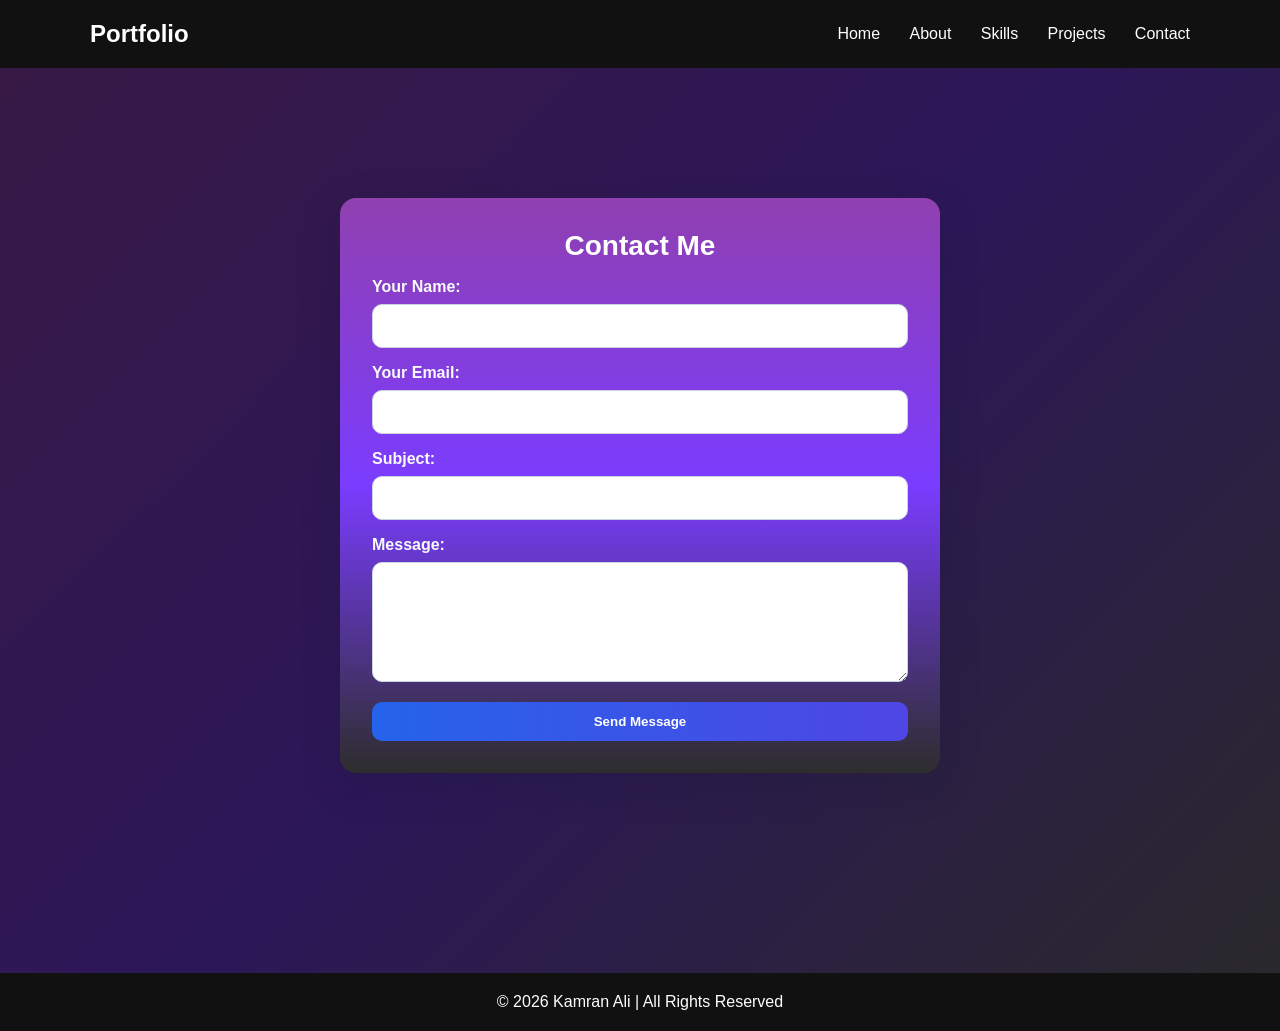
==== contact.html @ 1bfacfa7 "portfolio updated" ====
<!DOCTYPE html>
<html lang="en">
<head>
    <meta charset="UTF-8">
    <meta name="viewport" content="width=device-width, initial-scale=1.0">
    <title>Contact | Kamran Ali</title>
    <link rel="stylesheet" href="style.css">
    <link rel="stylesheet" href="contactstyle.css">
</head>
<body>
    <header>
        <div class="container nav">
            <h2 class="logo">Portfolio</h2>

            <nav>
                <a href="index.html#home">Home</a>
                <a href="index.html#about">About</a>
                <a href="index.html#skills">Skills</a>
                <a href="index.html#projects">Projects</a>
                <a href="contact.html">Contact</a>
            </nav>
        </div>
    </header>

    <main class="contact-page">
        <section class="container contact-section">
            <form action="#">
                <h2 class="contact-title">Contact Me</h2>

                <label for="name">Your Name:</label>
                <input type="text" id="name" name="name" required>

                <label for="email">Your Email:</label>
                <input type="email" id="email" name="email" required>

                <label for="subject">Subject:</label>
                <input type="text" id="subject" name="subject" required>

                <label for="message">Message:</label>
                <textarea id="message" name="message" required></textarea>

                <button type="submit">Send Message</button>
            </form>
        </section>
    </main>

    <footer>
        © 2026 Kamran Ali | All Rights Reserved
    </footer>
</body>
</html>
---- style.css ----
*{
    margin:0;
    padding:0;
    box-sizing:border-box;
    font-family:Arial,sans-serif;
}

html{
    scroll-behavior:smooth;
}

body{
    background: #040720;
    color:white;
}

.container{
    width:90%;
    max-width:1100px;
    margin:auto;
}

header{

    position:sticky;
    top:0;
    width: 100%;
    z-index: 1000;
    background: #111;
}

.nav{
    display:flex;
    justify-content:space-between;
    align-items:center;
    padding:20px 0;
}

.logo{
    color:white;
}

nav a{
    color:white;
    text-decoration:none;
    margin-left:25px;
}

nav a:hover{
    color:#38bdf8;
}

.hero{
    display:flex;
    justify-content:space-between;
    align-items:center;
    padding:80px 0;
    gap:40px;
}

.hero-text h1{
    font-size:48px;
    margin:10px 0;
    /* color:#0f172a; */
    color: (#cd5ff8, #7a3cff);
}

.hero-text h2{
    color:#2563eb;
}
.hero-text h1{

    color: rgba(170, 79, 216, 0.938);
    font-weight: bold;
}

.hero-text p{
    margin:20px 0;
    line-height:1.6;
}

.btn{
    display:inline-block;
    /* background:#2563eb; */
    background: linear-gradient(135deg, #cd5ff8, #7a3cff, #2d2d2d);
    color:white;
    text-decoration:none;
    padding:12px 28px;
    border-radius:5px;
    transition:transform 0.3s ease;
}

.btn:hover{
    
    transform:scale(1.05);
}

.hero-img img{
    width:500px;
    box-shadow:0 10px 25px rgba(0,0,0,.2);
    transition:transform 0.3s ease;
    
}
.hero-img img:hover{
   transform:scale(1.05);
}

section{
    padding:70px 0;
}

.title{
    text-align:center;
    margin-bottom:40px;
    font-size:34px;
    color: rgba(170, 79, 216, 0.938);
    font-weight: bold;
    
}

.about{
    text-align:center;
    line-height:1.8;
    max-width:700px;
    margin:auto;
    
}

.cards{
    display:grid;
    grid-template-columns:repeat(auto-fit,minmax(100px,1fr));
    gap:20px;
}

.card{
    
    background: linear-gradient(135deg, #220f29, #1b0e38, #181717);
    padding:25px;
    text-align:center;
    border-radius:10px;
    box-shadow:0 5px 15px rgba(0,0,0,.08);
    transition:.3s;
    color: white;
}

.card:hover{
    transform:translateY(-8px);
}

.project-grid{
    display:grid;
    grid-template-columns:repeat(auto-fit,minmax(280px,1fr));
    gap:25px;
}

.project{
    background: linear-gradient(135deg, #220f29, #1b0e38, #181717);
    padding:25px;
    border-radius:10px;
    box-shadow:0 5px 15px rgba(0,0,0,.08);
    color: white;
}

.project h3{
    margin-bottom:15px;
    color:rgb(0, 221, 255);
}

#contact p{
    text-align:center;
    margin:12px;
}

footer{
    background:#111;
    color:white;
    text-align:center;
    padding:20px;
    margin-top:50px;
}

@media(max-width:768px){

.hero{
    flex-direction:column-reverse;
    text-align:center;
}

.hero-img img{
    width:220px;
}

.hero-text h1{
    font-size:36px;
}

.nav{
    flex-direction:column;
}

nav{
    margin-top:15px;
}

nav a{
    display:inline-block;
    margin:8px;
}

}
---- contactstyle.css ----
*
{
    margin: 0;
    padding: 0;
    box-sizing: border-box;
    font-family: Arial, sans-serif;
}

body {
    background: linear-gradient(135deg, #381944, #2c1758, #2a2a2a);
    color: white;
    min-height: 100vh;
}

.contact-page {
    padding: 60px 0 80px;
}

.contact-section {
    display: flex;
    justify-content: center;
    align-items: center;
}

form {
    width: 100%;
    max-width: 600px;
    background: linear-gradient(#9040b0, #7a3cff, #2d2d2d);
    padding: 32px;
    border-radius: 16px;
    box-shadow: 0 12px 40px rgba(15, 23, 42, 0.18);
}

.contact-title {
    margin-bottom: 16px;
    text-align: center;
    font-size: 28px;
    color: #ffffff;
}

label {
    display: block;
    margin-bottom: 8px;
    font-weight: 600;
    color: #f8fafc;
}

input,
textarea {
    width: 100%;
    padding: 12px 14px;
    margin-bottom: 16px;
    border: 1px solid #cbd5e1;
    border-radius: 10px;
    font-size: 1rem;
    transition: border-color 0.2s ease, box-shadow 0.2s ease;
}

input:focus,
textarea:focus {
    outline: none;
    border-color: #2563eb;
    box-shadow: 0 0 0 3px rgba(37, 99, 235, 0.15);
}

textarea {
    min-height: 120px;
    resize: vertical;
}

button {
    width: 100%;
    padding: 12px 16px;
    border: none;
    border-radius: 10px;
    background: linear-gradient(90deg, #2563eb, #4f46e5);
    color: #ffffff;
    font-weight: 700;
    cursor: pointer;
    transition: transform 0.2s ease, box-shadow 0.2s ease;
}

button:hover {
    transform: translateY(-2px);
    box-shadow: 0 8px 20px rgba(37, 99, 235, 0.25);
}

@media (max-width: 600px) {
    form {
        padding: 24px;
    }
}
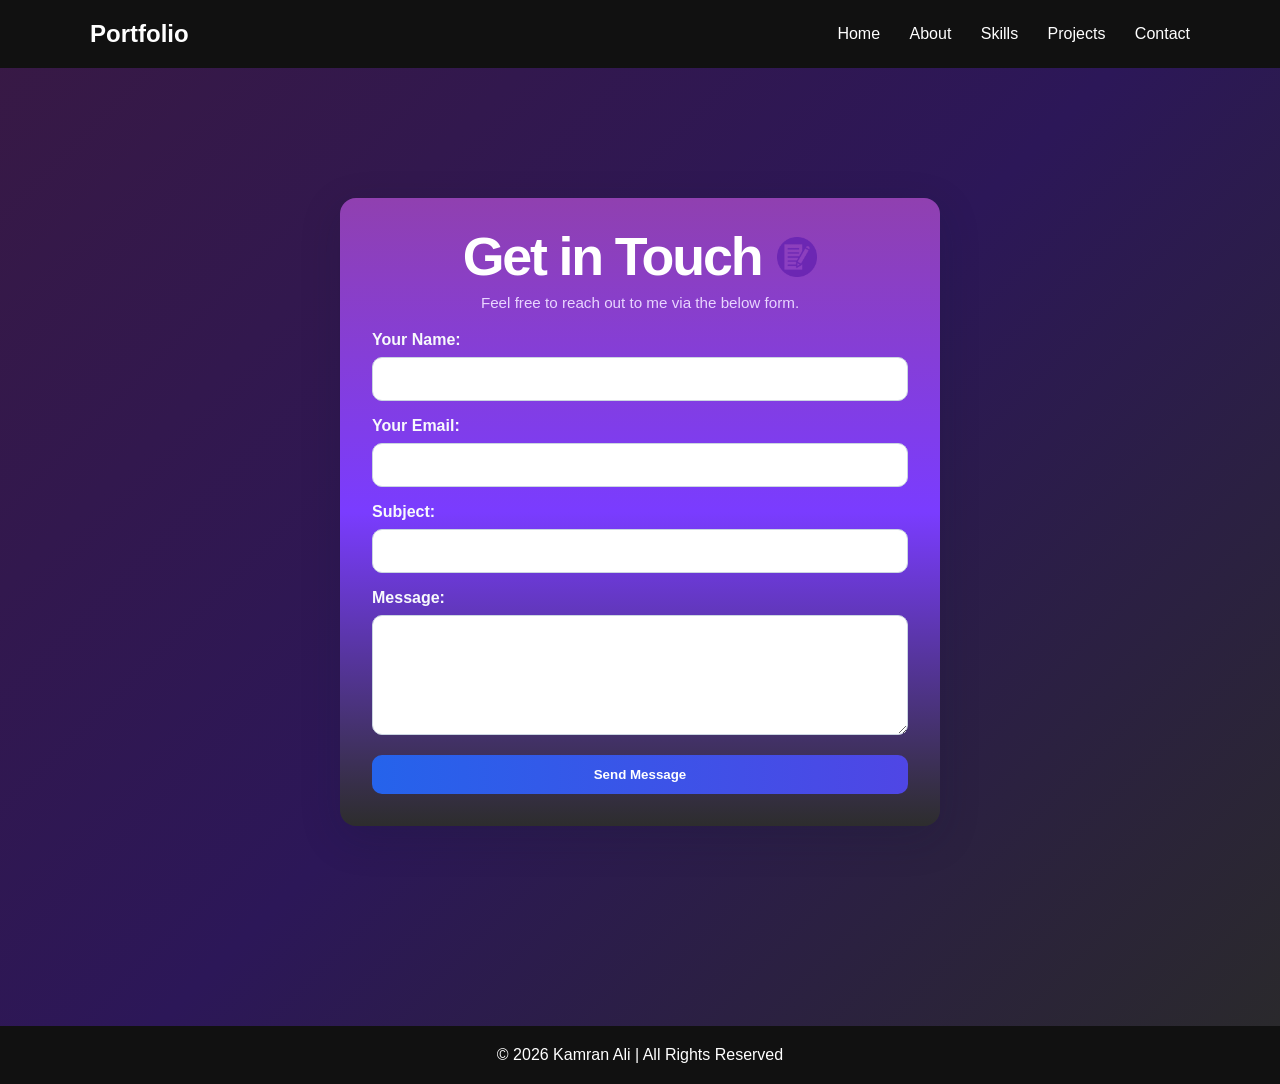
==== commit 91cdf135: "some changes added" ====
--- a/contact.html
+++ b/contact.html
@@ -25,7 +25,11 @@
     <main class="contact-page">
         <section class="container contact-section">
             <form action="#">
-                <h2 class="contact-title">Contact Me</h2>
+                <div class="contact-heading">
+                    <h2 class="contact-title">Get in Touch</h2>
+                    <img src="icon.png" alt="Contact icon" class="contact-icon">
+                </div>
+                <p class="contact-subtitle">Feel free to reach out to me via the below form.</p>
 
                 <label for="name">Your Name:</label>
                 <input type="text" id="name" name="name" required>
--- a/style.css
+++ b/style.css
@@ -81,7 +81,6 @@
 
 .btn{
     display:inline-block;
-    /* background:#2563eb; */
     background: linear-gradient(135deg, #cd5ff8, #7a3cff, #2d2d2d);
     color:white;
     text-decoration:none;
@@ -134,7 +133,7 @@
 
 .card{
     
-    background: linear-gradient(135deg, #220f29, #1b0e38, #181717);
+    background: linear-gradient(135deg, #cd5ff8, #7a3cff, #2d2d2d);
     padding:25px;
     text-align:center;
     border-radius:10px;
@@ -154,7 +153,7 @@
 }
 
 .project{
-    background: linear-gradient(135deg, #220f29, #1b0e38, #181717);
+    background: linear-gradient(135deg, #cd5ff8, #7a3cff, #2d2d2d);
     padding:25px;
     border-radius:10px;
     box-shadow:0 5px 15px rgba(0,0,0,.08);
--- a/contactstyle.css
+++ b/contactstyle.css
@@ -31,11 +31,37 @@
     box-shadow: 0 12px 40px rgba(15, 23, 42, 0.18);
 }
 
+.contact-heading {
+    display: flex;
+    width: 100%;
+    justify-content: center;
+    align-items: center;
+    gap: 16px;
+    margin-bottom: 10px;
+}
+
+.contact-icon {
+    width: 40px;
+    height: 40px;
+    object-fit: contain;
+}
+
 .contact-title {
-    margin-bottom: 16px;
+    
     text-align: center;
-    font-size: 28px;
-    color: #ffffff;
+    font-size: clamp(2.6rem, 4.2vw, 4.2rem);
+    font-weight: 900;
+    line-height: 1;
+    letter-spacing: -0.04em;
+    color: white;
+
+}
+
+.contact-subtitle {
+    text-align: center;
+    font-size: 0.95rem;
+    color: #e9d5ff;
+    margin-bottom: 20px;
 }
 
 label {
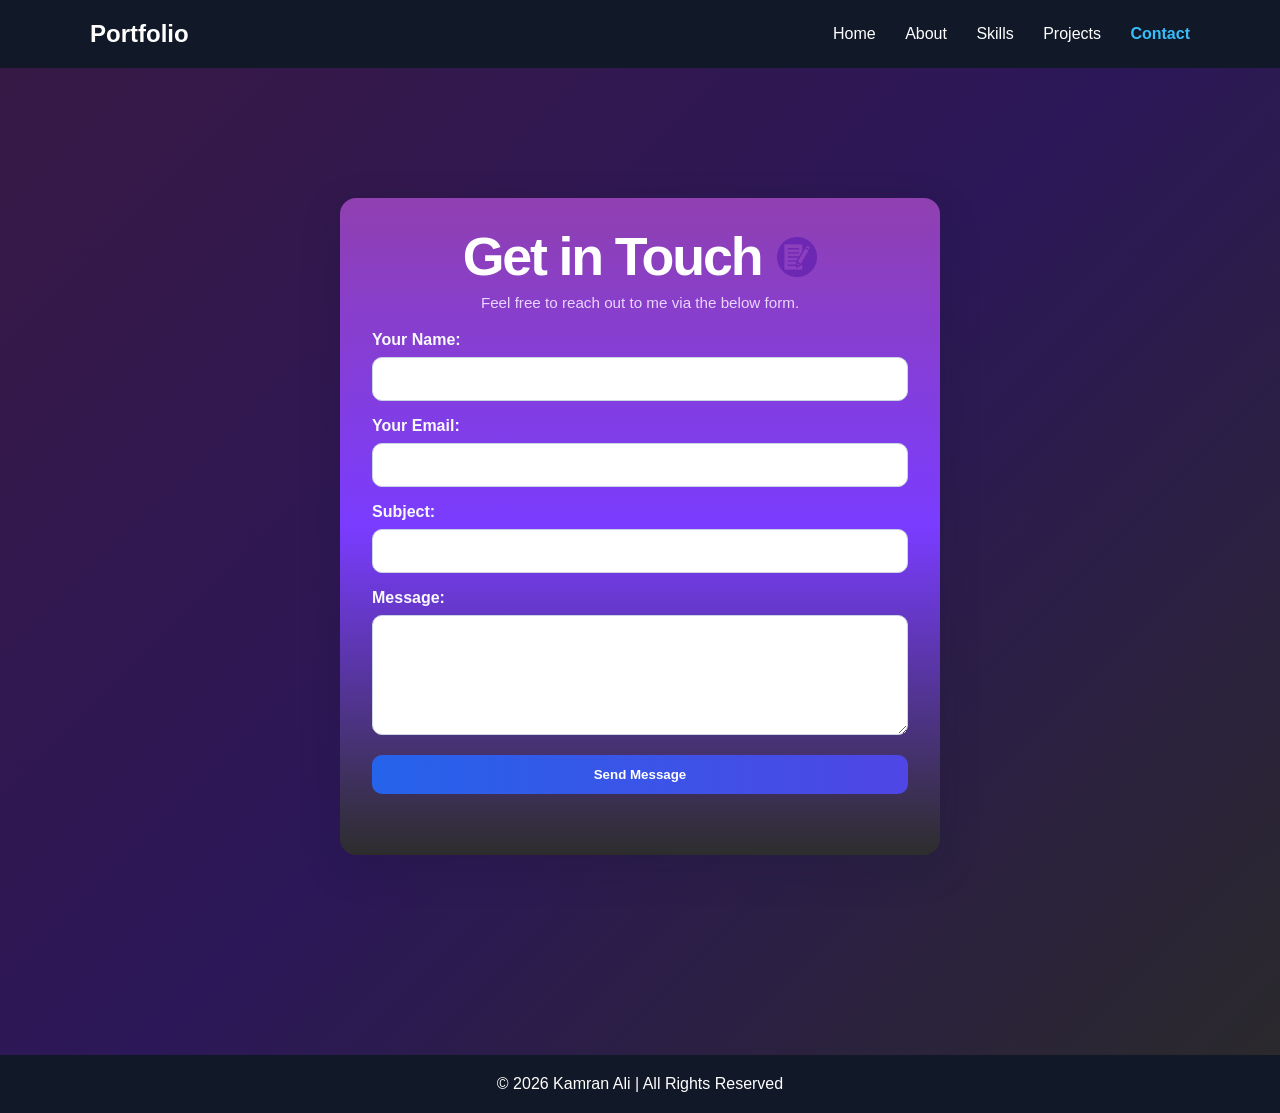
==== commit 2ce2f5e0: "js added" ====
--- a/contact.html
+++ b/contact.html
@@ -17,8 +17,14 @@
                 <a href="index.html#about">About</a>
                 <a href="index.html#skills">Skills</a>
                 <a href="index.html#projects">Projects</a>
-                <a href="contact.html">Contact</a>
+                <a href="contact.html" class="active">Contact</a>
             </nav>
+
+            <button class="nav-toggle" aria-label="Toggle navigation menu" aria-expanded="false">
+                <span></span>
+                <span></span>
+                <span></span>
+            </button>
         </div>
     </header>
 
@@ -49,7 +55,11 @@
     </main>
 
     <footer>
-        © 2026 Kamran Ali | All Rights Reserved
+        © <span class="current-year">2026</span> Kamran Ali | All Rights Reserved
     </footer>
+
+    <button class="back-to-top" aria-label="Back to top">↑</button>
+
+    <script src="script.js"></script>
 </body>
 </html>
--- a/style.css
+++ b/style.css
@@ -26,7 +26,7 @@
     top:0;
     width: 100%;
     z-index: 1000;
-    background: #111;
+    background: #111827;
 }
 
 .nav{
@@ -39,7 +39,6 @@
 .logo{
     color:white;
 }
-
 nav a{
     color:white;
     text-decoration:none;
@@ -48,6 +47,90 @@
 
 nav a:hover{
     color:#38bdf8;
+}
+
+nav a.active{
+    color:#38bdf8;
+    font-weight:bold;
+}
+
+header.scrolled{
+    box-shadow: 0 6px 20px rgba(0,0,0,.35);
+}
+
+/* Hamburger menu (hidden on desktop) */
+.nav-toggle{
+    display:none;
+    flex-direction:column;
+    justify-content:space-between;
+    width:28px;
+    height:20px;
+    background:transparent;
+    border:none;
+    cursor:pointer;
+    padding:0;
+}
+
+.nav-toggle span{
+    display:block;
+    height:3px;
+    width:100%;
+    background:white;
+    border-radius:2px;
+    transition:transform .3s ease, opacity .3s ease;
+}
+
+.nav-toggle.active span:nth-child(1){
+    transform:translateY(8px) rotate(45deg);
+}
+.nav-toggle.active span:nth-child(2){
+    opacity:0;
+}
+.nav-toggle.active span:nth-child(3){
+    transform:translateY(-9px) rotate(-45deg);
+}
+
+/* Scroll-reveal animation */
+.reveal{
+    opacity:0;
+    transform:translateY(30px);
+    transition:opacity .6s ease, transform .6s ease;
+}
+
+.reveal-visible{
+    opacity:1;
+    transform:translateY(0);
+}
+
+/* Back to top button */
+.back-to-top{
+    position:fixed;
+    right:20px;
+    bottom:20px;
+    width:46px;
+    height:46px;
+    border-radius:50%;
+    border:none;
+    background: linear-gradient(135deg, #cd5ff8, #7a3cff);
+    color:white;
+    font-size:20px;
+    cursor:pointer;
+    opacity:0;
+    visibility:hidden;
+    transform:translateY(10px);
+    transition:opacity .3s ease, transform .3s ease, visibility .3s ease;
+    box-shadow:0 8px 20px rgba(0,0,0,.3);
+    z-index:999;
+}
+
+.back-to-top.show{
+    opacity:1;
+    visibility:visible;
+    transform:translateY(0);
+}
+
+.back-to-top:hover{
+    transform:scale(1.08);
 }
 
 .hero{
@@ -118,11 +201,12 @@
 }
 
 .about{
+
     text-align:center;
     line-height:1.8;
     max-width:700px;
     margin:auto;
-    
+
 }
 
 .cards{
@@ -171,7 +255,7 @@
 }
 
 footer{
-    background:#111;
+    background:#111827;
     color:white;
     text-align:center;
     padding:20px;
@@ -206,4 +290,38 @@
     margin:8px;
 }
 
+}
+
+@media(max-width:768px){
+
+    .nav{
+        flex-direction:row;
+        justify-content:space-between;
+        align-items:center;
+        flex-wrap:wrap;
+    }
+
+    .nav-toggle{
+        display:flex;
+    }
+
+    nav{
+        display:none;
+        flex-direction:column;
+        width:100%;
+        margin-top:15px;
+    }
+
+    nav.open{
+        display:flex;
+    }
+
+    nav a{
+        margin:8px 0;
+        text-align:center;
+    }
+}
+.link{
+    color: white;
+    text-decoration: none;
 }
--- a/contactstyle.css
+++ b/contactstyle.css
@@ -115,4 +115,33 @@
     form {
         padding: 24px;
     }
+}
+
+input.input-error,
+textarea.input-error {
+    border-color: #f87171;
+    box-shadow: 0 0 0 3px rgba(248, 113, 113, 0.15);
+}
+
+.field-error {
+    display: block;
+    color: #fecaca;
+    font-size: 0.85rem;
+    margin-top: -12px;
+    margin-bottom: 14px;
+}
+
+.form-status {
+    text-align: center;
+    margin-top: 10px;
+    font-weight: 600;
+    min-height: 1.2em;
+}
+
+.form-status-success {
+    color: #86efac;
+}
+
+.form-status-error {
+    color: #fecaca;
 }
